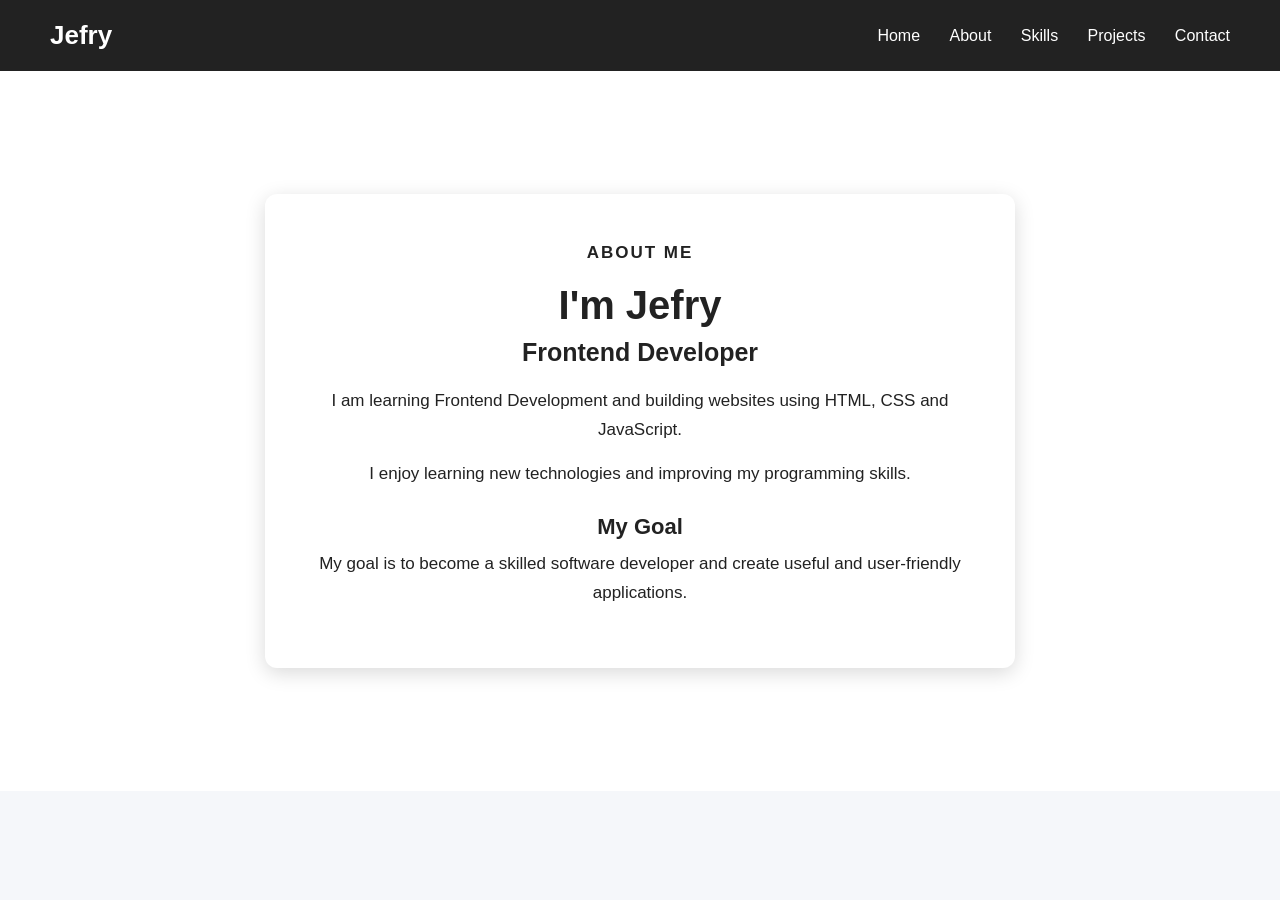
==== about.html @ ce8cad75 "Add files via upload" ====
<!DOCTYPE html>
<html>
<head>
    <title>About Me - Jefry</title>
    <link rel="stylesheet" href="style.css">
</head>

<body>

    <nav>
        <h2>Jefry</h2>

        <div>
            <a href="index.html">Home</a>
            <a href="about.html">About</a>
            <a href="skills.html">Skills</a>
            <a href="projects.html">Projects</a>
            <a href="contact.html">Contact</a>
        </div>
    </nav>

    <section id="about">

        <div class="about-container">

            <div class="about-card">

                <p class="section-title">ABOUT ME</p>

                <h1>I'm Jefry</h1>

                <h2>Frontend Developer</h2>

                <p>
                    I am learning Frontend Development and
                    building websites using HTML, CSS and JavaScript.
                </p>

                <p>
                    I enjoy learning new technologies and
                    improving my programming skills.
                </p>

                <h3>My Goal</h3>

                <p>
                    My goal is to become a skilled software developer
                    and create useful and user-friendly applications.
                </p>

            </div>

        </div>

    </section>

</body>
</html>
---- style.css ----
* {
    margin: 0;
    padding: 0;
    box-sizing: border-box;
}

html {
    scroll-behavior: smooth;
}

body {
    font-family: Arial, sans-serif;
    color: #222;
    background-color: #f5f7fa;
}

/* Navigation */
nav {
    background-color: #222;
    color: white;
    padding: 20px 50px;
    display: flex;
    justify-content: space-between;
    align-items: center;
    position: sticky;
    top: 0;
    z-index: 1000;
}

nav h2 {
    font-size: 26px;
}

nav a {
    color: white;
    text-decoration: none;
    margin-left: 25px;
}

nav a:hover {
    color: #00bcd4;
}

/* Home */
#home {
    min-height: 90vh;
    display: flex;
    align-items: center;
    justify-content: center;
    text-align: center;
    background-color: #e3f2fd;
    padding: 50px 20px;
}

#home h1 {
    font-size: 50px;
    margin-bottom: 10px;
}

#home h2 {
    font-size: 30px;
    margin-bottom: 20px;
}

#home p {
    font-size: 18px;
    margin-bottom: 25px;
}

/* Buttons */
button {
    padding: 12px 25px;
    margin: 8px;
    border: none;
    border-radius: 5px;
    background-color: #222;
    color: white;
    cursor: pointer;
    font-size: 16px;
}

button:hover {
    background-color: #00bcd4;
}

/* Sections */
section {
    min-height: 70vh;
    padding: 100px 30px;
    text-align: center;
}

section h2 {
    font-size: 35px;
    margin-bottom: 20px;
}

section p {
    font-size: 18px;
}

/* About */
#about {
    background-color: white;
}

/* Skills */
#skills {
    background-color: #f1f8e9;
}

/* Projects */
#projects {
    background-color: #fff3e0;
}

/* Contact */
#contact {
    background-color: #fce4ec;
}
skills-container {
    display: flex;
    justify-content: center;
    gap: 25px;
    flex-wrap: wrap;
    margin-top: 40px;
}

.skill-card {
    background-color: white;
    width: 250px;
    padding: 30px 20px;
    border-radius: 10px;
    box-shadow: 0 5px 15px rgba(0, 0, 0, 0.15);
    transition: transform 0.3s;
}

.skill-card h2 {
    margin-bottom: 15px;
}

.skill-card p {
    font-size: 16px;
}

.skill-card:hover {
    transform: translateY(-10px);
}
projects-container {
    display: flex;
    justify-content: center;
    gap: 25px;
    flex-wrap: wrap;
    margin-top: 40px;
}

.project-card {
    background-color: white;
    width: 250px;
    padding: 30px 20px;
    border-radius: 10px;
    box-shadow: 0 5px 15px rgba(0, 0, 0, 0.15);
    transition: transform 0.3s;
    text-align: center;
}

.project-card:hover {
    transform: translateY(-10px);
}

.project-card h2 {
    margin-bottom: 15px;
}

.project-card p {
    font-size: 16px;
}
<section id="contact">
    <h1>Contact Me</h1>

    <div class="contact-container">

        <div class="contact-card">
            <h2>Get In Touch</h2>

            <p>Email: jefry@example.com</p>
            <p>I would be happy to hear from you.</p>

            <button onclick="showMessage()">Send Message</button>
        </div>

    </div>
</section>
/* Mobile Responsive Design */
@media (max-width: 768px) {

    nav {
        padding: 15px 20px;
        flex-direction: column;
        gap: 15px;
    }

    nav h2 {
        font-size: 22px;
    }

    nav a {
        margin-left: 8px;
        font-size: 14px;
    }

    #home h1 {
        font-size: 35px;
    }

    #home h2 {
        font-size: 24px;
    }

    section {
        padding: 80px 20px;
    }

    .skill-card,
    .project-card,
    .contact-card {
        width: 100%;
        max-width: 350px;
    }

    .skills-container,
    .projects-container {
        flex-direction: column;
        align-items: center;
    }
}
#home {
    min-height: 80vh;
    display: flex;
    justify-content: center;
    align-items: center;
    text-align: center;
    padding: 50px 20px;
}

.home-content {
    max-width: 700px;
}

.welcome {
    font-size: 14px;
    font-weight: bold;
    letter-spacing: 2px;
}

.home-content h1 {
    font-size: 55px;
    margin: 15px 0;
}

.home-content h2 {
    font-size: 30px;
    margin-bottom: 20px;
}

.home-content > p:not(.welcome) {
    font-size: 18px;
    line-height: 1.6;
}

.home-buttons {
    margin-top: 30px;
}

.home-buttons button {
    padding: 12px 25px;
    margin: 8px;
    border: none;
    border-radius: 6px;
    cursor: pointer;
    font-size: 16px;
}

.home-buttons button:hover {
    transform: translateY(-3px);
}
#about {
    min-height: 80vh;
    display: flex;
    justify-content: center;
    align-items: center;
    padding: 60px 20px;
}

.about-container {
    width: 100%;
    max-width: 750px;
}

.about-card {
    background-color: white;
    padding: 45px;
    border-radius: 12px;
    box-shadow: 0 5px 20px rgba(0, 0, 0, 0.15);
    text-align: center;
}

.section-title {
    font-size: 14px;
    font-weight: bold;
    letter-spacing: 2px;
    margin-bottom: 15px;
}

.about-card h1 {
    font-size: 40px;
    margin-bottom: 10px;
}

.about-card h2 {
    font-size: 25px;
    margin-bottom: 20px;
}

.about-card h3 {
    font-size: 22px;
    margin-top: 25px;
    margin-bottom: 10px;
}

.about-card p {
    font-size: 17px;
    line-height: 1.7;
    margin-bottom: 15px;
}
#skills {
    min-height: 80vh;
    padding: 80px 30px;
    text-align: center;
}

#skills .section-title {
    margin-bottom: 10px;
}

#skills > h1 {
    font-size: 40px;
    margin-bottom: 40px;
}

.skill-card {
    background-color: white;
    width: 280px;
    padding: 35px 25px;
    border-radius: 12px;
    box-shadow: 0 5px 20px rgba(0, 0, 0, 0.15);
    transition: transform 0.3s, box-shadow 0.3s;
}

.skill-card h2 {
    font-size: 28px;
    margin-bottom: 15px;
}

.skill-card p {
    font-size: 16px;
    line-height: 1.6;
}

.skill-card:hover {
    transform: translateY(-10px);
    box-shadow: 0 10px 25px rgba(0, 0, 0, 0.2);
}
#projects {
    min-height: 80vh;
    padding: 80px 30px;
    text-align: center;
}

#projects .section-title {
    margin-bottom: 10px;
}

#projects > h1 {
    font-size: 40px;
    margin-bottom: 40px;
}

.project-card {
    background-color: white;
    width: 280px;
    padding: 35px 25px;
    border-radius: 12px;
    box-shadow: 0 5px 20px rgba(0, 0, 0, 0.15);
    transition: transform 0.3s, box-shadow 0.3s;
}

.project-card h2 {
    font-size: 24px;
    margin-bottom: 15px;
}

.project-card p {
    font-size: 16px;
    line-height: 1.6;
    margin-bottom: 20px;
}

.project-card:hover {
    transform: translateY(-10px);
    box-shadow: 0 10px 25px rgba(0, 0, 0, 0.2);
}

.project-card button {
    padding: 10px 20px;
    border: none;
    border-radius: 6px;
    background-color: #222;
    color: white;
    cursor: pointer;
}

.project-card button:hover {
    transform: translateY(-2px);
}
#contact {
    min-height: 80vh;
    padding: 80px 30px;
    text-align: center;
}

#contact .section-title {
    margin-bottom: 10px;
}

#contact > h1 {
    font-size: 40px;
    margin-bottom: 40px;
}

.contact-container {
    display: flex;
    justify-content: center;
}

.contact-card {
    background-color: white;
    width: 450px;
    padding: 35px;
    border-radius: 12px;
    box-shadow: 0 5px 20px rgba(0, 0, 0, 0.15);
}

.contact-card form {
    display: flex;
    flex-direction: column;
    text-align: left;
}

.contact-card label {
    margin-bottom: 6px;
    font-weight: bold;
}

.contact-card input,
.contact-card textarea {
    width: 100%;
    padding: 12px;
    margin-bottom: 18px;
    border: 1px solid #ccc;
    border-radius: 6px;
    font-size: 16px;
}

.contact-card textarea {
    min-height: 120px;
    resize: vertical;
}

.contact-card button {
    padding: 12px;
    border: none;
    border-radius: 6px;
    background-color: #222;
    color: white;
    font-size: 16px;
    cursor: pointer;
}

.contact-card button:hover {
    transform: translateY(-2px);
}
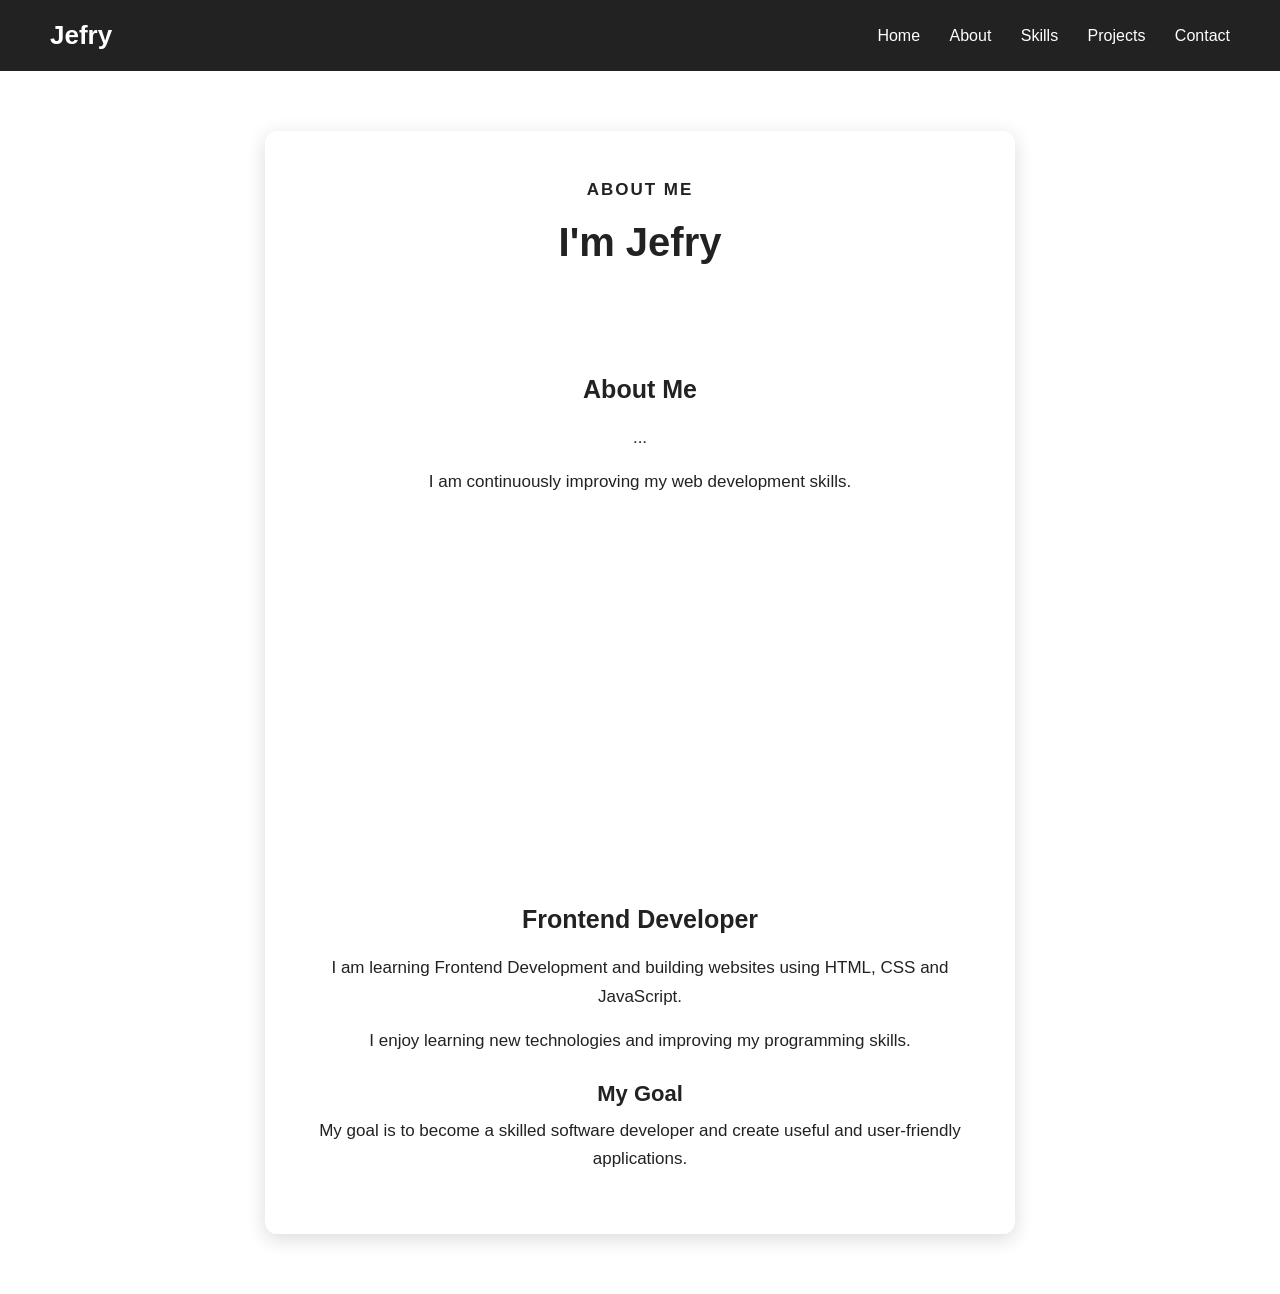
==== commit 7317f63e: "updated About Me" ====
--- a/about.html
+++ b/about.html
@@ -1,58 +1,63 @@
-<!DOCTYPE html>
-<html>
-<head>
-    <title>About Me - Jefry</title>
-    <link rel="stylesheet" href="style.css">
-</head>
-
-<body>
-
-    <nav>
-        <h2>Jefry</h2>
-
-        <div>
-            <a href="index.html">Home</a>
-            <a href="about.html">About</a>
-            <a href="skills.html">Skills</a>
-            <a href="projects.html">Projects</a>
-            <a href="contact.html">Contact</a>
-        </div>
-    </nav>
-
-    <section id="about">
-
-        <div class="about-container">
-
-            <div class="about-card">
-
-                <p class="section-title">ABOUT ME</p>
-
-                <h1>I'm Jefry</h1>
-
-                <h2>Frontend Developer</h2>
-
-                <p>
-                    I am learning Frontend Development and
-                    building websites using HTML, CSS and JavaScript.
-                </p>
-
-                <p>
-                    I enjoy learning new technologies and
-                    improving my programming skills.
-                </p>
-
-                <h3>My Goal</h3>
-
-                <p>
-                    My goal is to become a skilled software developer
-                    and create useful and user-friendly applications.
-                </p>
-
-            </div>
-
-        </div>
-
-    </section>
-
-</body>
+<!DOCTYPE html>
+<html>
+<head>
+    <title>About Me - Jefry</title>
+    <link rel="stylesheet" href="style.css">
+</head>
+
+<body>
+
+    <nav>
+        <h2>Jefry</h2>
+
+        <div>
+            <a href="index.html">Home</a>
+            <a href="about.html">About</a>
+            <a href="skills.html">Skills</a>
+            <a href="projects.html">Projects</a>
+            <a href="contact.html">Contact</a>
+        </div>
+    </nav>
+
+    <section id="about">
+
+        <div class="about-container">
+
+            <div class="about-card">
+
+                <p class="section-title">ABOUT ME</p>
+
+                <h1>I'm Jefry</h1>
+                <section class="about">
+    <h2>About Me</h2>
+    <p>...</p>
+    <p>I am continuously improving my web development skills.</p>
+</section>
+
+                <h2>Frontend Developer</h2>
+
+                <p>
+                    I am learning Frontend Development and
+                    building websites using HTML, CSS and JavaScript.
+                </p>
+
+                <p>
+                    I enjoy learning new technologies and
+                    improving my programming skills.
+                </p>
+
+                <h3>My Goal</h3>
+
+                <p>
+                    My goal is to become a skilled software developer
+                    and create useful and user-friendly applications.
+                </p>
+
+            </div>
+
+        </div>
+
+    </section>
+
+</body>
 </html>
--- a/style.css
+++ b/style.css
@@ -1,492 +1,492 @@
-* {
-    margin: 0;
-    padding: 0;
-    box-sizing: border-box;
-}
-
-html {
-    scroll-behavior: smooth;
-}
-
-body {
-    font-family: Arial, sans-serif;
-    color: #222;
-    background-color: #f5f7fa;
-}
-
-/* Navigation */
-nav {
-    background-color: #222;
-    color: white;
-    padding: 20px 50px;
-    display: flex;
-    justify-content: space-between;
-    align-items: center;
-    position: sticky;
-    top: 0;
-    z-index: 1000;
-}
-
-nav h2 {
-    font-size: 26px;
-}
-
-nav a {
-    color: white;
-    text-decoration: none;
-    margin-left: 25px;
-}
-
-nav a:hover {
-    color: #00bcd4;
-}
-
-/* Home */
-#home {
-    min-height: 90vh;
-    display: flex;
-    align-items: center;
-    justify-content: center;
-    text-align: center;
-    background-color: #e3f2fd;
-    padding: 50px 20px;
-}
-
-#home h1 {
-    font-size: 50px;
-    margin-bottom: 10px;
-}
-
-#home h2 {
-    font-size: 30px;
-    margin-bottom: 20px;
-}
-
-#home p {
-    font-size: 18px;
-    margin-bottom: 25px;
-}
-
-/* Buttons */
-button {
-    padding: 12px 25px;
-    margin: 8px;
-    border: none;
-    border-radius: 5px;
-    background-color: #222;
-    color: white;
-    cursor: pointer;
-    font-size: 16px;
-}
-
-button:hover {
-    background-color: #00bcd4;
-}
-
-/* Sections */
-section {
-    min-height: 70vh;
-    padding: 100px 30px;
-    text-align: center;
-}
-
-section h2 {
-    font-size: 35px;
-    margin-bottom: 20px;
-}
-
-section p {
-    font-size: 18px;
-}
-
-/* About */
-#about {
-    background-color: white;
-}
-
-/* Skills */
-#skills {
-    background-color: #f1f8e9;
-}
-
-/* Projects */
-#projects {
-    background-color: #fff3e0;
-}
-
-/* Contact */
-#contact {
-    background-color: #fce4ec;
-}
-skills-container {
-    display: flex;
-    justify-content: center;
-    gap: 25px;
-    flex-wrap: wrap;
-    margin-top: 40px;
-}
-
-.skill-card {
-    background-color: white;
-    width: 250px;
-    padding: 30px 20px;
-    border-radius: 10px;
-    box-shadow: 0 5px 15px rgba(0, 0, 0, 0.15);
-    transition: transform 0.3s;
-}
-
-.skill-card h2 {
-    margin-bottom: 15px;
-}
-
-.skill-card p {
-    font-size: 16px;
-}
-
-.skill-card:hover {
-    transform: translateY(-10px);
-}
-projects-container {
-    display: flex;
-    justify-content: center;
-    gap: 25px;
-    flex-wrap: wrap;
-    margin-top: 40px;
-}
-
-.project-card {
-    background-color: white;
-    width: 250px;
-    padding: 30px 20px;
-    border-radius: 10px;
-    box-shadow: 0 5px 15px rgba(0, 0, 0, 0.15);
-    transition: transform 0.3s;
-    text-align: center;
-}
-
-.project-card:hover {
-    transform: translateY(-10px);
-}
-
-.project-card h2 {
-    margin-bottom: 15px;
-}
-
-.project-card p {
-    font-size: 16px;
-}
-<section id="contact">
-    <h1>Contact Me</h1>
-
-    <div class="contact-container">
-
-        <div class="contact-card">
-            <h2>Get In Touch</h2>
-
-            <p>Email: jefry@example.com</p>
-            <p>I would be happy to hear from you.</p>
-
-            <button onclick="showMessage()">Send Message</button>
-        </div>
-
-    </div>
-</section>
-/* Mobile Responsive Design */
-@media (max-width: 768px) {
-
-    nav {
-        padding: 15px 20px;
-        flex-direction: column;
-        gap: 15px;
-    }
-
-    nav h2 {
-        font-size: 22px;
-    }
-
-    nav a {
-        margin-left: 8px;
-        font-size: 14px;
-    }
-
-    #home h1 {
-        font-size: 35px;
-    }
-
-    #home h2 {
-        font-size: 24px;
-    }
-
-    section {
-        padding: 80px 20px;
-    }
-
-    .skill-card,
-    .project-card,
-    .contact-card {
-        width: 100%;
-        max-width: 350px;
-    }
-
-    .skills-container,
-    .projects-container {
-        flex-direction: column;
-        align-items: center;
-    }
-}
-#home {
-    min-height: 80vh;
-    display: flex;
-    justify-content: center;
-    align-items: center;
-    text-align: center;
-    padding: 50px 20px;
-}
-
-.home-content {
-    max-width: 700px;
-}
-
-.welcome {
-    font-size: 14px;
-    font-weight: bold;
-    letter-spacing: 2px;
-}
-
-.home-content h1 {
-    font-size: 55px;
-    margin: 15px 0;
-}
-
-.home-content h2 {
-    font-size: 30px;
-    margin-bottom: 20px;
-}
-
-.home-content > p:not(.welcome) {
-    font-size: 18px;
-    line-height: 1.6;
-}
-
-.home-buttons {
-    margin-top: 30px;
-}
-
-.home-buttons button {
-    padding: 12px 25px;
-    margin: 8px;
-    border: none;
-    border-radius: 6px;
-    cursor: pointer;
-    font-size: 16px;
-}
-
-.home-buttons button:hover {
-    transform: translateY(-3px);
-}
-#about {
-    min-height: 80vh;
-    display: flex;
-    justify-content: center;
-    align-items: center;
-    padding: 60px 20px;
-}
-
-.about-container {
-    width: 100%;
-    max-width: 750px;
-}
-
-.about-card {
-    background-color: white;
-    padding: 45px;
-    border-radius: 12px;
-    box-shadow: 0 5px 20px rgba(0, 0, 0, 0.15);
-    text-align: center;
-}
-
-.section-title {
-    font-size: 14px;
-    font-weight: bold;
-    letter-spacing: 2px;
-    margin-bottom: 15px;
-}
-
-.about-card h1 {
-    font-size: 40px;
-    margin-bottom: 10px;
-}
-
-.about-card h2 {
-    font-size: 25px;
-    margin-bottom: 20px;
-}
-
-.about-card h3 {
-    font-size: 22px;
-    margin-top: 25px;
-    margin-bottom: 10px;
-}
-
-.about-card p {
-    font-size: 17px;
-    line-height: 1.7;
-    margin-bottom: 15px;
-}
-#skills {
-    min-height: 80vh;
-    padding: 80px 30px;
-    text-align: center;
-}
-
-#skills .section-title {
-    margin-bottom: 10px;
-}
-
-#skills > h1 {
-    font-size: 40px;
-    margin-bottom: 40px;
-}
-
-.skill-card {
-    background-color: white;
-    width: 280px;
-    padding: 35px 25px;
-    border-radius: 12px;
-    box-shadow: 0 5px 20px rgba(0, 0, 0, 0.15);
-    transition: transform 0.3s, box-shadow 0.3s;
-}
-
-.skill-card h2 {
-    font-size: 28px;
-    margin-bottom: 15px;
-}
-
-.skill-card p {
-    font-size: 16px;
-    line-height: 1.6;
-}
-
-.skill-card:hover {
-    transform: translateY(-10px);
-    box-shadow: 0 10px 25px rgba(0, 0, 0, 0.2);
-}
-#projects {
-    min-height: 80vh;
-    padding: 80px 30px;
-    text-align: center;
-}
-
-#projects .section-title {
-    margin-bottom: 10px;
-}
-
-#projects > h1 {
-    font-size: 40px;
-    margin-bottom: 40px;
-}
-
-.project-card {
-    background-color: white;
-    width: 280px;
-    padding: 35px 25px;
-    border-radius: 12px;
-    box-shadow: 0 5px 20px rgba(0, 0, 0, 0.15);
-    transition: transform 0.3s, box-shadow 0.3s;
-}
-
-.project-card h2 {
-    font-size: 24px;
-    margin-bottom: 15px;
-}
-
-.project-card p {
-    font-size: 16px;
-    line-height: 1.6;
-    margin-bottom: 20px;
-}
-
-.project-card:hover {
-    transform: translateY(-10px);
-    box-shadow: 0 10px 25px rgba(0, 0, 0, 0.2);
-}
-
-.project-card button {
-    padding: 10px 20px;
-    border: none;
-    border-radius: 6px;
-    background-color: #222;
-    color: white;
-    cursor: pointer;
-}
-
-.project-card button:hover {
-    transform: translateY(-2px);
-}
-#contact {
-    min-height: 80vh;
-    padding: 80px 30px;
-    text-align: center;
-}
-
-#contact .section-title {
-    margin-bottom: 10px;
-}
-
-#contact > h1 {
-    font-size: 40px;
-    margin-bottom: 40px;
-}
-
-.contact-container {
-    display: flex;
-    justify-content: center;
-}
-
-.contact-card {
-    background-color: white;
-    width: 450px;
-    padding: 35px;
-    border-radius: 12px;
-    box-shadow: 0 5px 20px rgba(0, 0, 0, 0.15);
-}
-
-.contact-card form {
-    display: flex;
-    flex-direction: column;
-    text-align: left;
-}
-
-.contact-card label {
-    margin-bottom: 6px;
-    font-weight: bold;
-}
-
-.contact-card input,
-.contact-card textarea {
-    width: 100%;
-    padding: 12px;
-    margin-bottom: 18px;
-    border: 1px solid #ccc;
-    border-radius: 6px;
-    font-size: 16px;
-}
-
-.contact-card textarea {
-    min-height: 120px;
-    resize: vertical;
-}
-
-.contact-card button {
-    padding: 12px;
-    border: none;
-    border-radius: 6px;
-    background-color: #222;
-    color: white;
-    font-size: 16px;
-    cursor: pointer;
-}
-
-.contact-card button:hover {
-    transform: translateY(-2px);
+* {
+    margin: 0;
+    padding: 0;
+    box-sizing: border-box;
+}
+
+html {
+    scroll-behavior: smooth;
+}
+
+body {
+    font-family: Arial, sans-serif;
+    color: #222;
+    background-color: #f5f7fa;
+}
+
+/* Navigation */
+nav {
+    background-color: #222;
+    color: white;
+    padding: 20px 50px;
+    display: flex;
+    justify-content: space-between;
+    align-items: center;
+    position: sticky;
+    top: 0;
+    z-index: 1000;
+}
+
+nav h2 {
+    font-size: 26px;
+}
+
+nav a {
+    color: white;
+    text-decoration: none;
+    margin-left: 25px;
+}
+
+nav a:hover {
+    color: #00bcd4;
+}
+
+/* Home */
+#home {
+    min-height: 90vh;
+    display: flex;
+    align-items: center;
+    justify-content: center;
+    text-align: center;
+    background-color: #e3f2fd;
+    padding: 50px 20px;
+}
+
+#home h1 {
+    font-size: 50px;
+    margin-bottom: 10px;
+}
+
+#home h2 {
+    font-size: 30px;
+    margin-bottom: 20px;
+}
+
+#home p {
+    font-size: 18px;
+    margin-bottom: 25px;
+}
+
+/* Buttons */
+button {
+    padding: 12px 25px;
+    margin: 8px;
+    border: none;
+    border-radius: 5px;
+    background-color: #222;
+    color: white;
+    cursor: pointer;
+    font-size: 16px;
+}
+
+button:hover {
+    background-color: #00bcd4;
+}
+
+/* Sections */
+section {
+    min-height: 70vh;
+    padding: 100px 30px;
+    text-align: center;
+}
+
+section h2 {
+    font-size: 35px;
+    margin-bottom: 20px;
+}
+
+section p {
+    font-size: 18px;
+}
+
+/* About */
+#about {
+    background-color: white;
+}
+
+/* Skills */
+#skills {
+    background-color: #f1f8e9;
+}
+
+/* Projects */
+#projects {
+    background-color: #fff3e0;
+}
+
+/* Contact */
+#contact {
+    background-color: #fce4ec;
+}
+skills-container {
+    display: flex;
+    justify-content: center;
+    gap: 25px;
+    flex-wrap: wrap;
+    margin-top: 40px;
+}
+
+.skill-card {
+    background-color: white;
+    width: 250px;
+    padding: 30px 20px;
+    border-radius: 10px;
+    box-shadow: 0 5px 15px rgba(0, 0, 0, 0.15);
+    transition: transform 0.3s;
+}
+
+.skill-card h2 {
+    margin-bottom: 15px;
+}
+
+.skill-card p {
+    font-size: 16px;
+}
+
+.skill-card:hover {
+    transform: translateY(-10px);
+}
+projects-container {
+    display: flex;
+    justify-content: center;
+    gap: 25px;
+    flex-wrap: wrap;
+    margin-top: 40px;
+}
+
+.project-card {
+    background-color: white;
+    width: 250px;
+    padding: 30px 20px;
+    border-radius: 10px;
+    box-shadow: 0 5px 15px rgba(0, 0, 0, 0.15);
+    transition: transform 0.3s;
+    text-align: center;
+}
+
+.project-card:hover {
+    transform: translateY(-10px);
+}
+
+.project-card h2 {
+    margin-bottom: 15px;
+}
+
+.project-card p {
+    font-size: 16px;
+}
+<section id="contact">
+    <h1>Contact Me</h1>
+
+    <div class="contact-container">
+
+        <div class="contact-card">
+            <h2>Get In Touch</h2>
+
+            <p>Email: jefry@example.com</p>
+            <p>I would be happy to hear from you.</p>
+
+            <button onclick="showMessage()">Send Message</button>
+        </div>
+
+    </div>
+</section>
+/* Mobile Responsive Design */
+@media (max-width: 768px) {
+
+    nav {
+        padding: 15px 20px;
+        flex-direction: column;
+        gap: 15px;
+    }
+
+    nav h2 {
+        font-size: 22px;
+    }
+
+    nav a {
+        margin-left: 8px;
+        font-size: 14px;
+    }
+
+    #home h1 {
+        font-size: 35px;
+    }
+
+    #home h2 {
+        font-size: 24px;
+    }
+
+    section {
+        padding: 80px 20px;
+    }
+
+    .skill-card,
+    .project-card,
+    .contact-card {
+        width: 100%;
+        max-width: 350px;
+    }
+
+    .skills-container,
+    .projects-container {
+        flex-direction: column;
+        align-items: center;
+    }
+}
+#home {
+    min-height: 80vh;
+    display: flex;
+    justify-content: center;
+    align-items: center;
+    text-align: center;
+    padding: 50px 20px;
+}
+
+.home-content {
+    max-width: 700px;
+}
+
+.welcome {
+    font-size: 14px;
+    font-weight: bold;
+    letter-spacing: 2px;
+}
+
+.home-content h1 {
+    font-size: 55px;
+    margin: 15px 0;
+}
+
+.home-content h2 {
+    font-size: 30px;
+    margin-bottom: 20px;
+}
+
+.home-content > p:not(.welcome) {
+    font-size: 18px;
+    line-height: 1.6;
+}
+
+.home-buttons {
+    margin-top: 30px;
+}
+
+.home-buttons button {
+    padding: 12px 25px;
+    margin: 8px;
+    border: none;
+    border-radius: 6px;
+    cursor: pointer;
+    font-size: 16px;
+}
+
+.home-buttons button:hover {
+    transform: translateY(-3px);
+}
+#about {
+    min-height: 80vh;
+    display: flex;
+    justify-content: center;
+    align-items: center;
+    padding: 60px 20px;
+}
+
+.about-container {
+    width: 100%;
+    max-width: 750px;
+}
+
+.about-card {
+    background-color: white;
+    padding: 45px;
+    border-radius: 12px;
+    box-shadow: 0 5px 20px rgba(0, 0, 0, 0.15);
+    text-align: center;
+}
+
+.section-title {
+    font-size: 14px;
+    font-weight: bold;
+    letter-spacing: 2px;
+    margin-bottom: 15px;
+}
+
+.about-card h1 {
+    font-size: 40px;
+    margin-bottom: 10px;
+}
+
+.about-card h2 {
+    font-size: 25px;
+    margin-bottom: 20px;
+}
+
+.about-card h3 {
+    font-size: 22px;
+    margin-top: 25px;
+    margin-bottom: 10px;
+}
+
+.about-card p {
+    font-size: 17px;
+    line-height: 1.7;
+    margin-bottom: 15px;
+}
+#skills {
+    min-height: 80vh;
+    padding: 80px 30px;
+    text-align: center;
+}
+
+#skills .section-title {
+    margin-bottom: 10px;
+}
+
+#skills > h1 {
+    font-size: 40px;
+    margin-bottom: 40px;
+}
+
+.skill-card {
+    background-color: white;
+    width: 280px;
+    padding: 35px 25px;
+    border-radius: 12px;
+    box-shadow: 0 5px 20px rgba(0, 0, 0, 0.15);
+    transition: transform 0.3s, box-shadow 0.3s;
+}
+
+.skill-card h2 {
+    font-size: 28px;
+    margin-bottom: 15px;
+}
+
+.skill-card p {
+    font-size: 16px;
+    line-height: 1.6;
+}
+
+.skill-card:hover {
+    transform: translateY(-10px);
+    box-shadow: 0 10px 25px rgba(0, 0, 0, 0.2);
+}
+#projects {
+    min-height: 80vh;
+    padding: 80px 30px;
+    text-align: center;
+}
+
+#projects .section-title {
+    margin-bottom: 10px;
+}
+
+#projects > h1 {
+    font-size: 40px;
+    margin-bottom: 40px;
+}
+
+.project-card {
+    background-color: white;
+    width: 280px;
+    padding: 35px 25px;
+    border-radius: 12px;
+    box-shadow: 0 5px 20px rgba(0, 0, 0, 0.15);
+    transition: transform 0.3s, box-shadow 0.3s;
+}
+
+.project-card h2 {
+    font-size: 24px;
+    margin-bottom: 15px;
+}
+
+.project-card p {
+    font-size: 16px;
+    line-height: 1.6;
+    margin-bottom: 20px;
+}
+
+.project-card:hover {
+    transform: translateY(-10px);
+    box-shadow: 0 10px 25px rgba(0, 0, 0, 0.2);
+}
+
+.project-card button {
+    padding: 10px 20px;
+    border: none;
+    border-radius: 6px;
+    background-color: #222;
+    color: white;
+    cursor: pointer;
+}
+
+.project-card button:hover {
+    transform: translateY(-2px);
+}
+#contact {
+    min-height: 80vh;
+    padding: 80px 30px;
+    text-align: center;
+}
+
+#contact .section-title {
+    margin-bottom: 10px;
+}
+
+#contact > h1 {
+    font-size: 40px;
+    margin-bottom: 40px;
+}
+
+.contact-container {
+    display: flex;
+    justify-content: center;
+}
+
+.contact-card {
+    background-color: white;
+    width: 450px;
+    padding: 35px;
+    border-radius: 12px;
+    box-shadow: 0 5px 20px rgba(0, 0, 0, 0.15);
+}
+
+.contact-card form {
+    display: flex;
+    flex-direction: column;
+    text-align: left;
+}
+
+.contact-card label {
+    margin-bottom: 6px;
+    font-weight: bold;
+}
+
+.contact-card input,
+.contact-card textarea {
+    width: 100%;
+    padding: 12px;
+    margin-bottom: 18px;
+    border: 1px solid #ccc;
+    border-radius: 6px;
+    font-size: 16px;
+}
+
+.contact-card textarea {
+    min-height: 120px;
+    resize: vertical;
+}
+
+.contact-card button {
+    padding: 12px;
+    border: none;
+    border-radius: 6px;
+    background-color: #222;
+    color: white;
+    font-size: 16px;
+    cursor: pointer;
+}
+
+.contact-card button:hover {
+    transform: translateY(-2px);
 }
